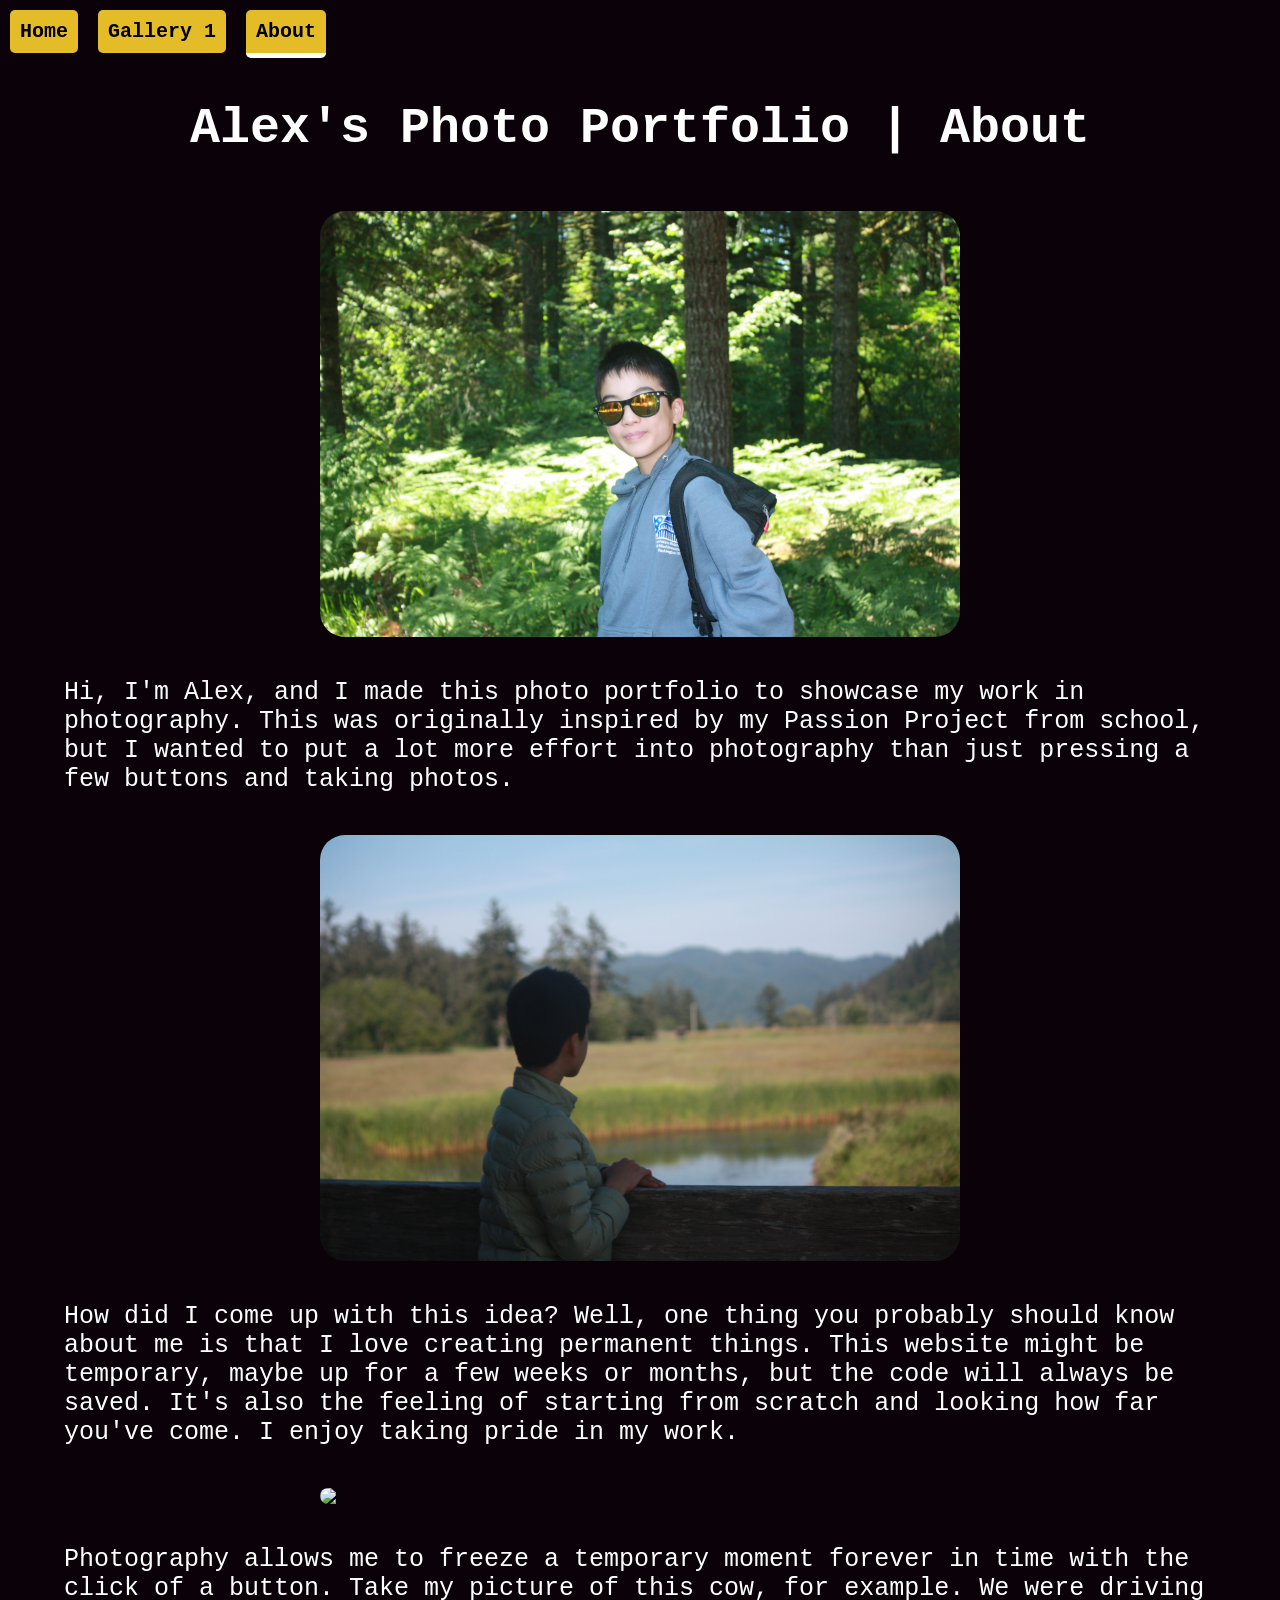
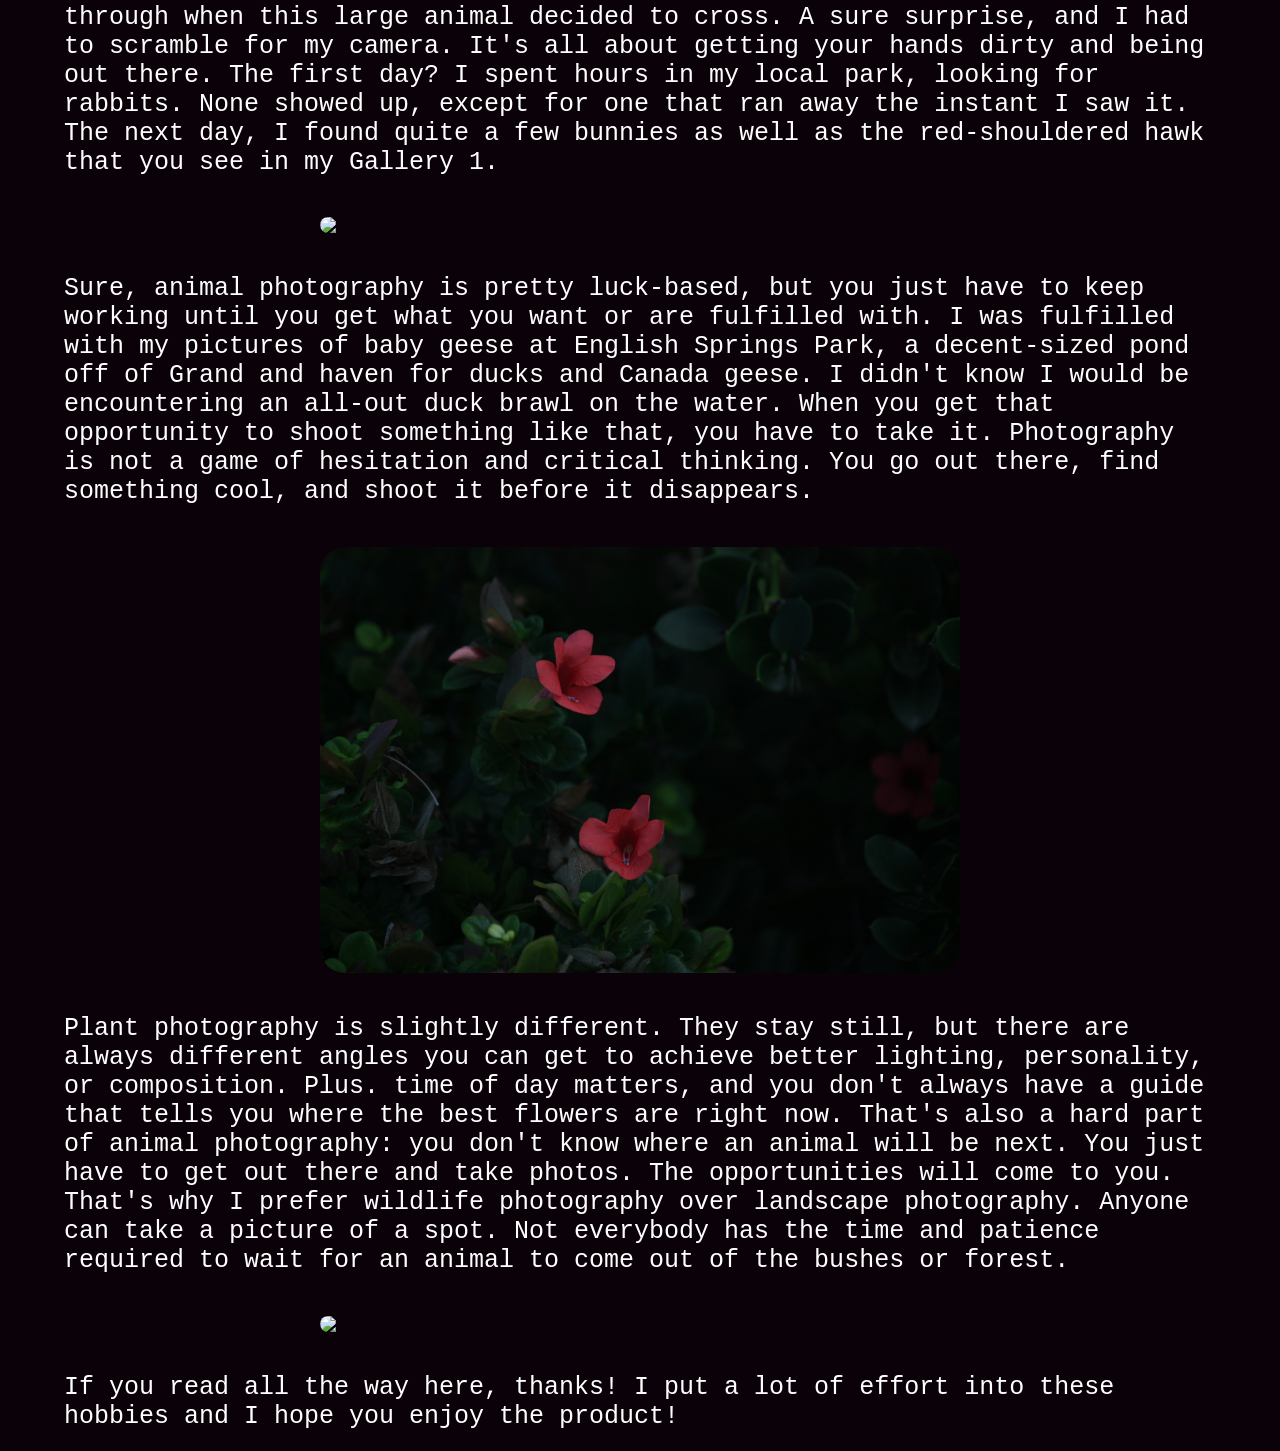
==== about.html @ dc4110d1 "added about, added scrolling support, few css details, sizedbox in css Co-authored-by: Copilot <copi" ====
<!DOCTYPE html>
<html lang="en">
  <head>
    <meta charset="UTF-8">
    <meta name="viewport" content="width=device-width, initial-scale=1.0">
    <meta http-equiv="X-UA-Compatible" content="ie=edge">
    <title>Alex's Photo Portfolio</title>
    <link rel="stylesheet" href="style.css">
  </head>
  <body>
    
    <div class = "center">

    <div class = "topBar">

    
    <h1>Alex's Photo Portfolio | About</h1>
    
    <ul>
      <li><a href = "/index.html">Home</a></li>
      <li><a href="/gallery1.html">Gallery 1</a></li>
      <li><a style = "border-bottom: 5px solid rgb(255, 255, 255);">About</a></li>
    </ul>

    </div>

    <img class = "about-me-img"src="assets/about-me/alex1.JPG"></img>

    <h2>Hi, I'm Alex, and I made this photo portfolio to showcase my work in photography. This was originally inspired by my Passion Project from school, but I wanted to put a lot more effort into photography than just pressing a few buttons and taking photos.</h2>
    
    <img class = "about-me-img" src="assets/about-me/alex2.JPG"></img>

    <h2>How did I come up with this idea? Well, one thing you probably should know about me is that I love creating permanent things. This website might be temporary, maybe up for a few weeks or months, but the code will always be saved. It's also the feeling of starting from scratch and looking how far you've come. I enjoy taking pride in my work.</h2>
    
    <img class = "about-me-img" src="assets/about-me/cow1.JPG"></img>

    <h2>Photography allows me to freeze a temporary moment forever in time with the click of a button. Take my picture of this cow, for example. We were driving through when this large animal decided to cross. A sure surprise, and I had to scramble for my camera. It's all about getting your hands dirty and being out there. The first day? I spent hours in my local park, looking for rabbits. None showed up, except for one that ran away the instant I saw it. The next day, I found quite a few bunnies as well as the red-shouldered hawk that you see in my Gallery 1. </h2>
    
    <img class = "about-me-img" src="assets/about-me/ducks1.JPG"></img>

    <h2>Sure, animal photography is pretty luck-based, but you just have to keep working until you get what you want or are fulfilled with. I was fulfilled with my pictures of baby geese at English Springs Park, a decent-sized pond off of Grand and haven for ducks and Canada geese. I didn't know I would be encountering an all-out duck brawl on the water. When you get that opportunity to shoot something like that, you have to take it. Photography is not a game of hesitation and critical thinking. You go out there, find something cool, and shoot it before it disappears.</h2>
    
    <img class = "about-me-img" src="assets/about-me/flowers1.JPG"></img>

    <h2>Plant photography is slightly different. They stay still, but there are always different angles you can get to achieve better lighting, personality, or composition. Plus. time of day matters, and you don't always have a guide that tells you where the best flowers are right now. That's also a hard part of animal photography: you don't know where an animal will be next. You just have to get out there and take photos. The opportunities will come to you. That's why I prefer wildlife photography over landscape photography. Anyone can take a picture of a spot. Not everybody has the time and patience required to wait for an animal to come out of the bushes or forest.</h2>
    
    <img class = "about-me-img" src="assets/about-me/sign1.JPG"></img>
    
    <h2>If you read all the way here, thanks! I put a lot of effort into these hobbies and I hope you enjoy the product!</h2>


    </div>
    <script src="script.js"></script>
  </body>
</html>
---- style.css ----
* {
  color: white;
  font-family: "Courier New", monospace;
}

#modal {
  display: none;
  position: fixed;
  z-index: 1000;
  left: 50%;
  top: 50%;
  transform: translate(-50%, -50%);
  width: 100%;
  height: 100%;
  justify-content: center;
  align-items: center;
  flex-direction: center;
}

#modal-desc {
  position: fixed;
  bottom: 20px;
  left: 50%;
  transform: translateX(-50%);
  font-family: 'Segoe UI', Tahoma, Verdana, sans-serif;
  z-index: 1001;
  font-size: 20px;
  background-color: rgba(0, 0, 0, 0.4);
  padding: 10px 20px;
  border-radius: 10px;
  font-weight: 500;

}

.modal-btn {
  position: fixed;
  top: 50%;
  transform: translateY(-50%);
  background-color: rgba(0, 0, 0, 0.4);
  border: none;
  color: white;
  font-size: 30px;
  padding: 10px;
  cursor: pointer;
  z-index: 1001;
}

#modal-btn-close {
  top: 40px;
  right: 20px;
  width: 3%;
  aspect-ratio: 1/1;
}

#modal-btn-prev {
  left: 20px;
}

#modal-btn-next {
  right: 20px;
}

#modal.fade-in {
  animation: fadeIn 0.2s;
}

@keyframes fadeIn {
  from { opacity: 0; }
  to { opacity: 1; }
}

#modal.fade-out {
  animation: fadeOut 0.2s;
}

@keyframes fadeOut {
  from { opacity: 1; }
  to { opacity: 0; }
}

#modal-image {
  left: 0%;
  top: 0%;
  width: 100%;
  height: auto;
  aspect-ratio: 3/2;
  margin: 0 auto;
}

ul {
  list-style-type: none;
  margin: 0;
  padding: 0;
  overflow: hidden;
  position: fixed;
  top: 0;
  left: 0;
  z-index: 9999;
}

li {
  float: left;
}

li a {
  display: block;
  color: rgb(0, 0, 0);
  font-weight: 700;
  font-size: 20px;
  text-align: center;
  padding: 10px;
  margin: 10px;
  text-decoration: none;
  background-color: rgb(228, 188, 40);
  border-radius: 5px;
}

/* check idk */

li a:hover {
    background-color: #e3ca4d;
    box-shadow: 3px 3px 10px whitesmoke;
    position: relative;
    transform: scale(1.03);
}

h1 {
  font-size: 50px;
  margin-top: 100px;
}

h2 {
  font-size: 25px;
  font-weight: 300;
  padding-left: 5%;
  padding-right: 5%;
}

div.sizedBox {
  width: 100%;
  height: 20px;
}

img {
    width: 50%;
    height: auto;
    margin: auto;
    border-radius: 25px;
}

img.about-me-img {
    margin-top: 20px;
    margin-bottom: 20px;
}

#highlightImg {
    width: 82%;
    aspect-ratio: 3/2;
}


.gallery img {
  aspect-ratio: 3/2;
  width: 100%;
  margin-top: 0px;
  margin-bottom: 8.2px;
  max-width: none;
  filter: grayscale(40%) brightness(85%);
  transition: all 0.21s ease-in-out;
  position: relative;
  z-index: 1;
  box-shadow: none;
  margin: 0 none;
  border-radius: 20px;
}

.gallery img:hover {
  box-shadow: 6px 6px 25px whitesmoke;
  filter: grayscale(0%) brightness(100%);
  position: relative;
  transform: scale(1.25);
  z-index: 9998;
}

div.center {
  display: grid;
  place-items: center;
  grid-area: 1/1;
}

div.highlight {
  display: grid;
  place-items: center;
}

body {
  margin: 0;
  padding: 0;
  background-color:#0b0108;
  display: flex;
  place-items: center;
  justify-content: center;
}
/* Gallery grid layout */
.gallery {
  display: grid;
  grid-template-columns: repeat(3, 1fr);;
  gap: 28px;
  width: 90vw;
  max-width: none;
  margin: auto;
}
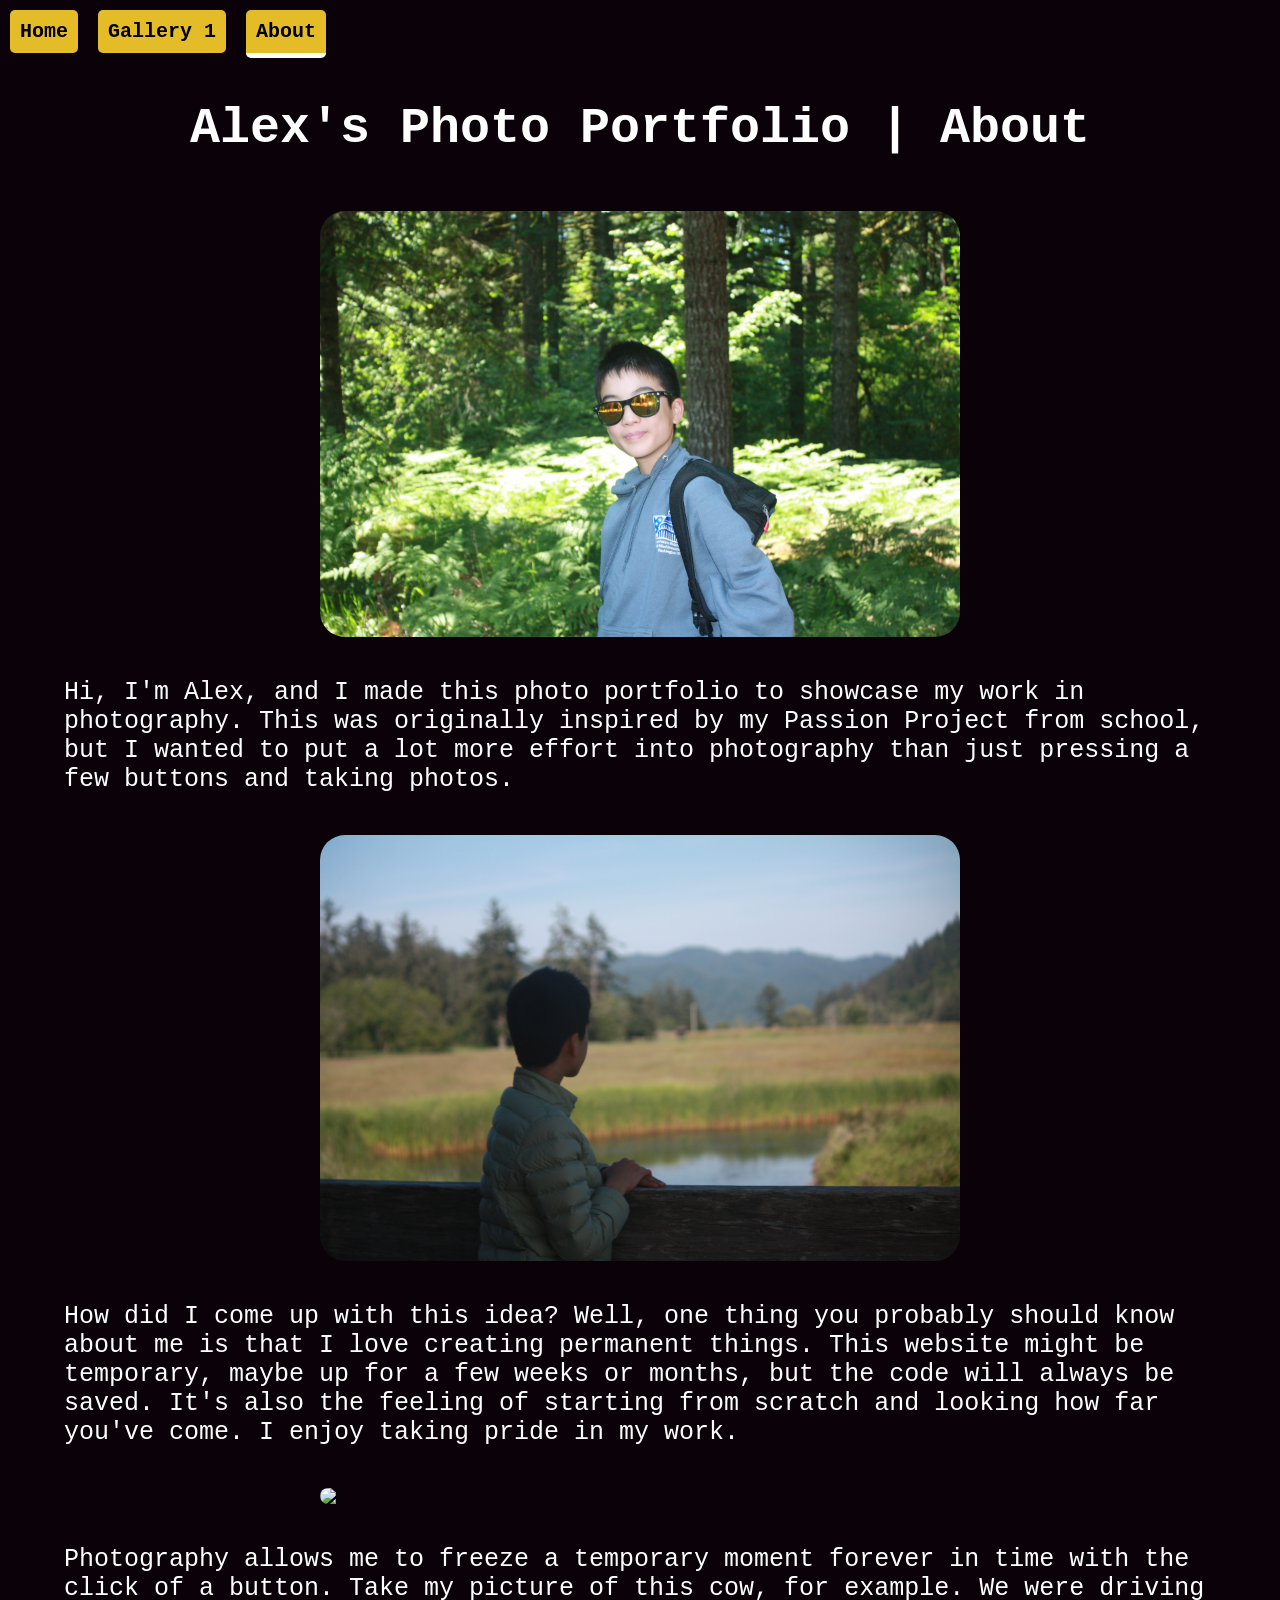
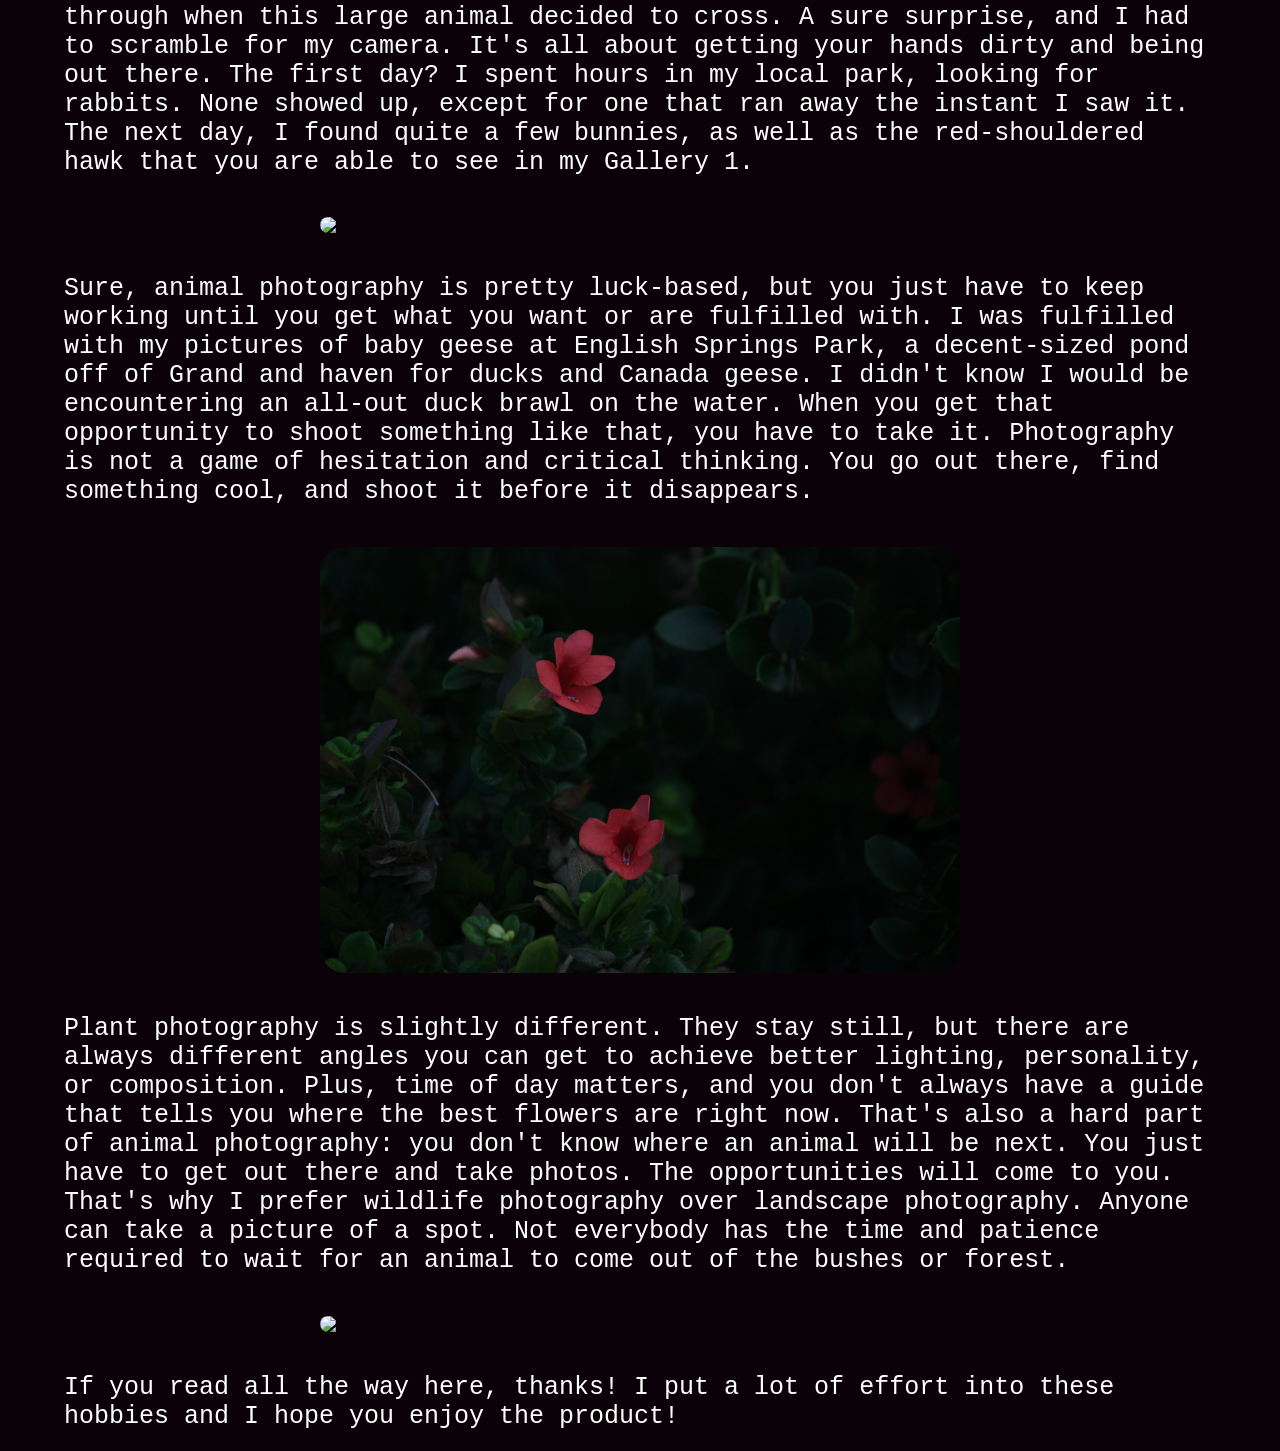
==== commit 795ab83d: "arrow key changes Co-authored-by: Copilot <copilot@github.com>" ====
--- a/about.html
+++ b/about.html
@@ -34,7 +34,7 @@
     
     <img class = "about-me-img" src="assets/about-me/cow1.JPG"></img>
 
-    <h2>Photography allows me to freeze a temporary moment forever in time with the click of a button. Take my picture of this cow, for example. We were driving through when this large animal decided to cross. A sure surprise, and I had to scramble for my camera. It's all about getting your hands dirty and being out there. The first day? I spent hours in my local park, looking for rabbits. None showed up, except for one that ran away the instant I saw it. The next day, I found quite a few bunnies as well as the red-shouldered hawk that you see in my Gallery 1. </h2>
+    <h2>Photography allows me to freeze a temporary moment forever in time with the click of a button. Take my picture of this cow, for example. We were driving through when this large animal decided to cross. A sure surprise, and I had to scramble for my camera. It's all about getting your hands dirty and being out there. The first day? I spent hours in my local park, looking for rabbits. None showed up, except for one that ran away the instant I saw it. The next day, I found quite a few bunnies, as well as the red-shouldered hawk that you are able to see in my Gallery 1.</h2>
     
     <img class = "about-me-img" src="assets/about-me/ducks1.JPG"></img>
 
@@ -42,7 +42,7 @@
     
     <img class = "about-me-img" src="assets/about-me/flowers1.JPG"></img>
 
-    <h2>Plant photography is slightly different. They stay still, but there are always different angles you can get to achieve better lighting, personality, or composition. Plus. time of day matters, and you don't always have a guide that tells you where the best flowers are right now. That's also a hard part of animal photography: you don't know where an animal will be next. You just have to get out there and take photos. The opportunities will come to you. That's why I prefer wildlife photography over landscape photography. Anyone can take a picture of a spot. Not everybody has the time and patience required to wait for an animal to come out of the bushes or forest.</h2>
+    <h2>Plant photography is slightly different. They stay still, but there are always different angles you can get to achieve better lighting, personality, or composition. Plus, time of day matters, and you don't always have a guide that tells you where the best flowers are right now. That's also a hard part of animal photography: you don't know where an animal will be next. You just have to get out there and take photos. The opportunities will come to you. That's why I prefer wildlife photography over landscape photography. Anyone can take a picture of a spot. Not everybody has the time and patience required to wait for an animal to come out of the bushes or forest.</h2>
     
     <img class = "about-me-img" src="assets/about-me/sign1.JPG"></img>
     
--- a/style.css
+++ b/style.css
@@ -61,7 +61,7 @@
 }
 
 #modal.fade-in {
-  animation: fadeIn 0.2s;
+  animation: fadeIn 0.25s;
 }
 
 @keyframes fadeIn {
@@ -70,7 +70,7 @@
 }
 
 #modal.fade-out {
-  animation: fadeOut 0.2s;
+  animation: fadeOut 0.25s;
 }
 
 @keyframes fadeOut {
@@ -78,7 +78,8 @@
   to { opacity: 0; }
 }
 
-#modal-image {
+#modal-image{
+  position: fixed;  
   left: 0%;
   top: 0%;
   width: 100%;
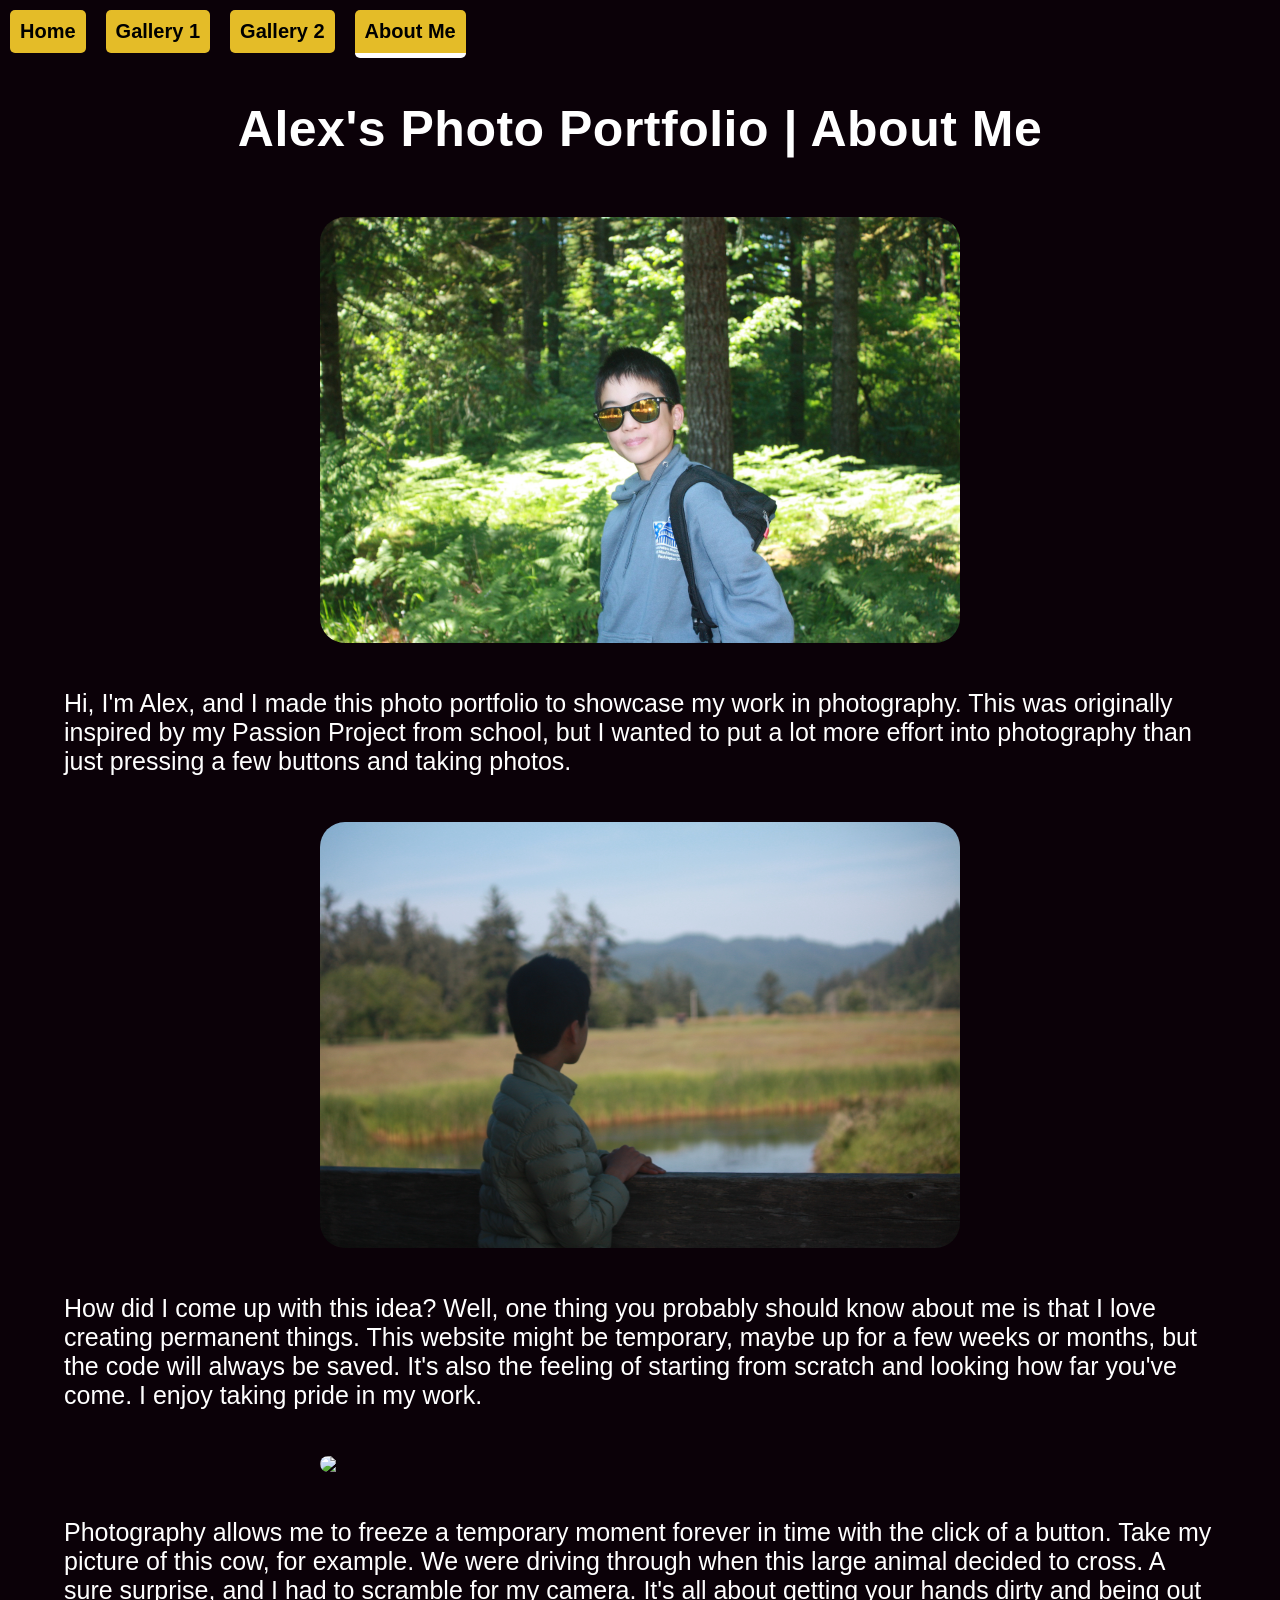
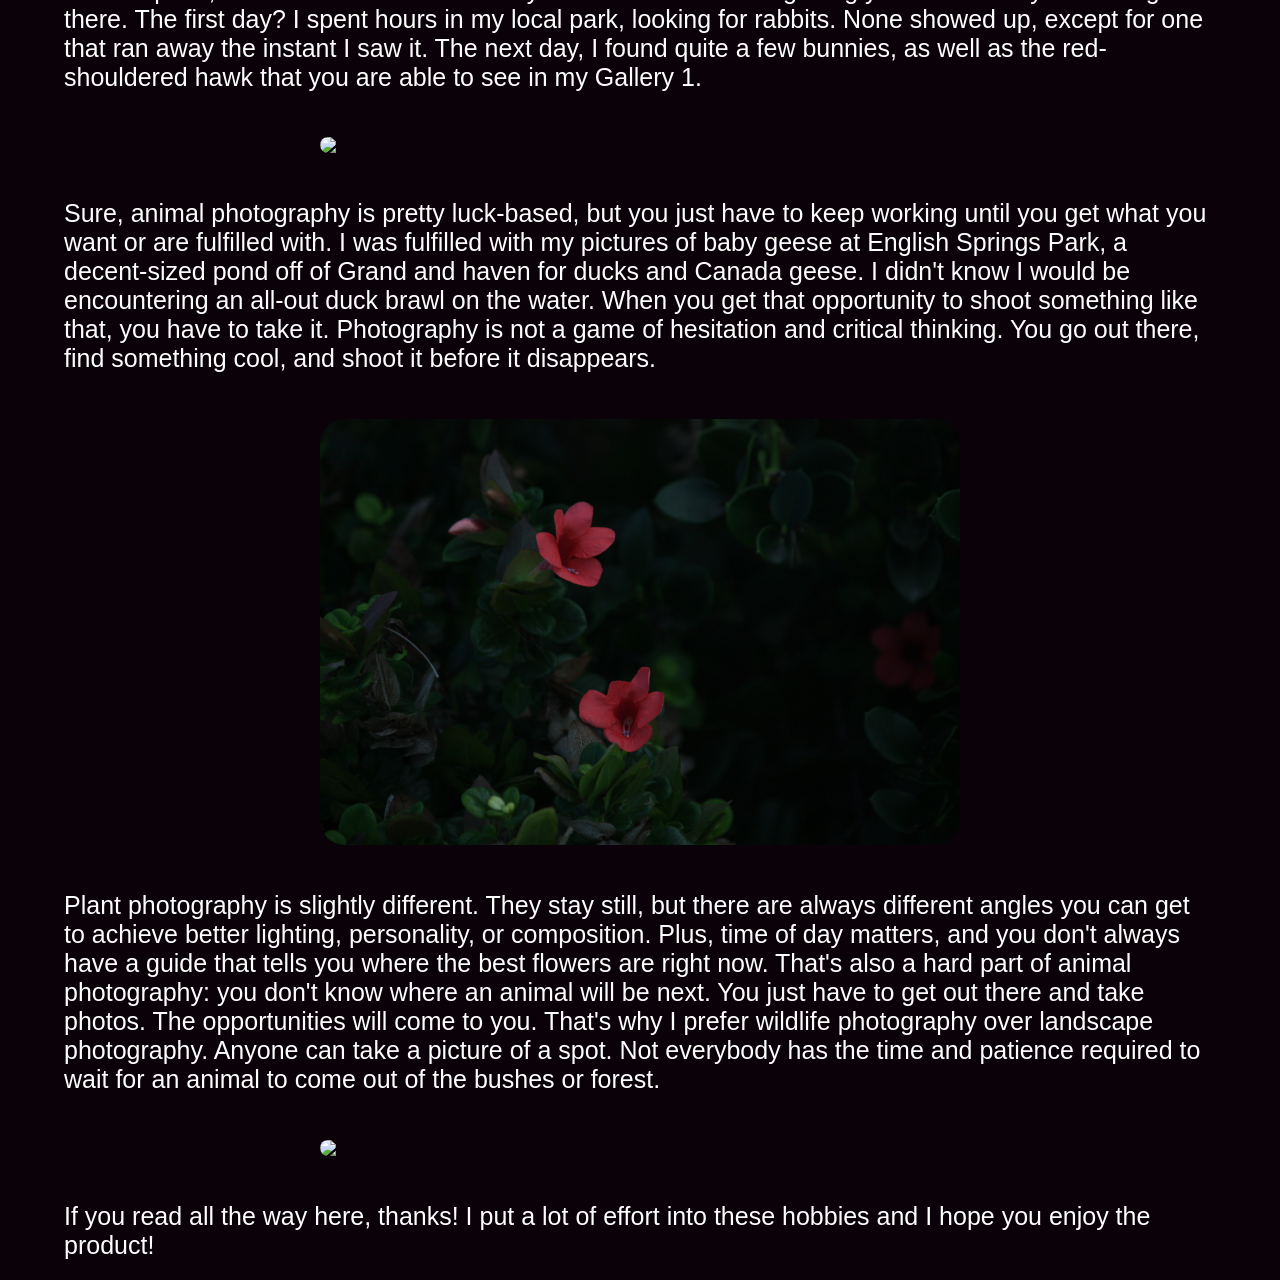
==== commit cf40530d: "added gallery 2, qol changes, better visuals Co-authored-by: Copilot <copilot@github.com>" ====
--- a/about.html
+++ b/about.html
@@ -14,12 +14,13 @@
     <div class = "topBar">
 
     
-    <h1>Alex's Photo Portfolio | About</h1>
+    <h1>Alex's Photo Portfolio | About Me</h1>
     
     <ul>
       <li><a href = "/index.html">Home</a></li>
       <li><a href="/gallery1.html">Gallery 1</a></li>
-      <li><a style = "border-bottom: 5px solid rgb(255, 255, 255);">About</a></li>
+      <li><a href="/gallery2.html">Gallery 2</a></li>
+      <li><a style = "border-bottom: 5px solid rgb(255, 255, 255);">About Me</a></li>
     </ul>
 
     </div>
@@ -47,8 +48,7 @@
     <img class = "about-me-img" src="assets/about-me/sign1.JPG"></img>
     
     <h2>If you read all the way here, thanks! I put a lot of effort into these hobbies and I hope you enjoy the product!</h2>
-
-
+    
     </div>
     <script src="script.js"></script>
   </body>
--- a/style.css
+++ b/style.css
@@ -1,6 +1,7 @@
 * {
   color: white;
-  font-family: "Courier New", monospace;
+  font-family: "Avantgarde", "TeX Gyre Adventor", "URW Gothic L", sans-serif;
+  
 }
 
 #modal {
@@ -25,24 +26,41 @@
   font-family: 'Segoe UI', Tahoma, Verdana, sans-serif;
   z-index: 1001;
   font-size: 20px;
-  background-color: rgba(0, 0, 0, 0.4);
+  background-color: rgba(0, 0, 0, 0.35);
   padding: 10px 20px;
   border-radius: 10px;
-  font-weight: 500;
-
+  font-weight: 550;
+  transition: all 0.1s ease-in-out;
+  text-shadow: none;
+
+}
+
+#modal-desc:hover {
+  background-color: rgba(0, 0, 0, 0.67);
+  transform: translateX(-50%) scale(1.12);
+  color: rgb(255, 222, 101);
+  text-shadow: 1px 1px 25px whitesmoke;
 }
 
 .modal-btn {
   position: fixed;
   top: 50%;
   transform: translateY(-50%);
-  background-color: rgba(0, 0, 0, 0.4);
+  background-color: rgba(0, 0, 0, 0.3);
   border: none;
   color: white;
   font-size: 30px;
   padding: 10px;
   cursor: pointer;
   z-index: 1001;
+  transition: all 0.1s ease-in-out;
+}
+
+.modal-btn:hover {
+  background-color: rgba(0, 0, 0, 0.7);
+  transform: translateY(-50%) scale(1.1);
+  color: rgb(255, 222, 101);
+  text-shadow: 1px 1px 25px whitesmoke;
 }
 
 #modal-btn-close {
@@ -83,9 +101,7 @@
   left: 0%;
   top: 0%;
   width: 100%;
-  height: auto;
-  aspect-ratio: 3/2;
-  margin: 0 auto;
+  height: 100%;
 }
 
 ul {
@@ -113,7 +129,9 @@
   margin: 10px;
   text-decoration: none;
   background-color: rgb(228, 188, 40);
+  box-shadow: none;
   border-radius: 5px;
+  transition: all 0.1s ease-in-out;
 }
 
 /* check idk */
@@ -127,14 +145,28 @@
 
 h1 {
   font-size: 50px;
+  font-weight: 550;
+  letter-spacing: 0.5px;
   margin-top: 100px;
-}
+  text-shadow: none;
+  color: white;
+  transition: all 0.1s ease-in-out;
+}
+
 
 h2 {
   font-size: 25px;
   font-weight: 300;
   padding-left: 5%;
   padding-right: 5%;
+  text-shadow: none;
+  color: white;
+  transition: all 0.1s ease-in-out;
+}
+
+h1:hover,h2:hover {
+  color: rgb(255, 222, 101);
+  text-shadow: 1px 1px 25px whitesmoke;
 }
 
 div.sizedBox {
@@ -150,13 +182,30 @@
 }
 
 img.about-me-img {
-    margin-top: 20px;
-    margin-bottom: 20px;
+    margin-top: 25px;
+    margin-bottom: 25px;
+    box-shadow: none;
+    transition: all 0.21s ease-in-out;
+}
+
+img.about-me-img:hover {
+    box-shadow: 16px 16px 30px whitesmoke;
+    position: relative;
+    transform: scale(1.05);
 }
 
 #highlightImg {
     width: 82%;
     aspect-ratio: 3/2;
+    margin-bottom: 40px;
+    box-shadow: none;
+    transition: all 0.21s ease-in-out;
+}
+
+#highlightImg:hover {
+    box-shadow: 16px 16px 50px whitesmoke;
+    position: relative;
+    transform: scale(1.02);
 }
 
 
@@ -181,6 +230,7 @@
   position: relative;
   transform: scale(1.25);
   z-index: 9998;
+  cursor: pointer;
 }
 
 div.center {
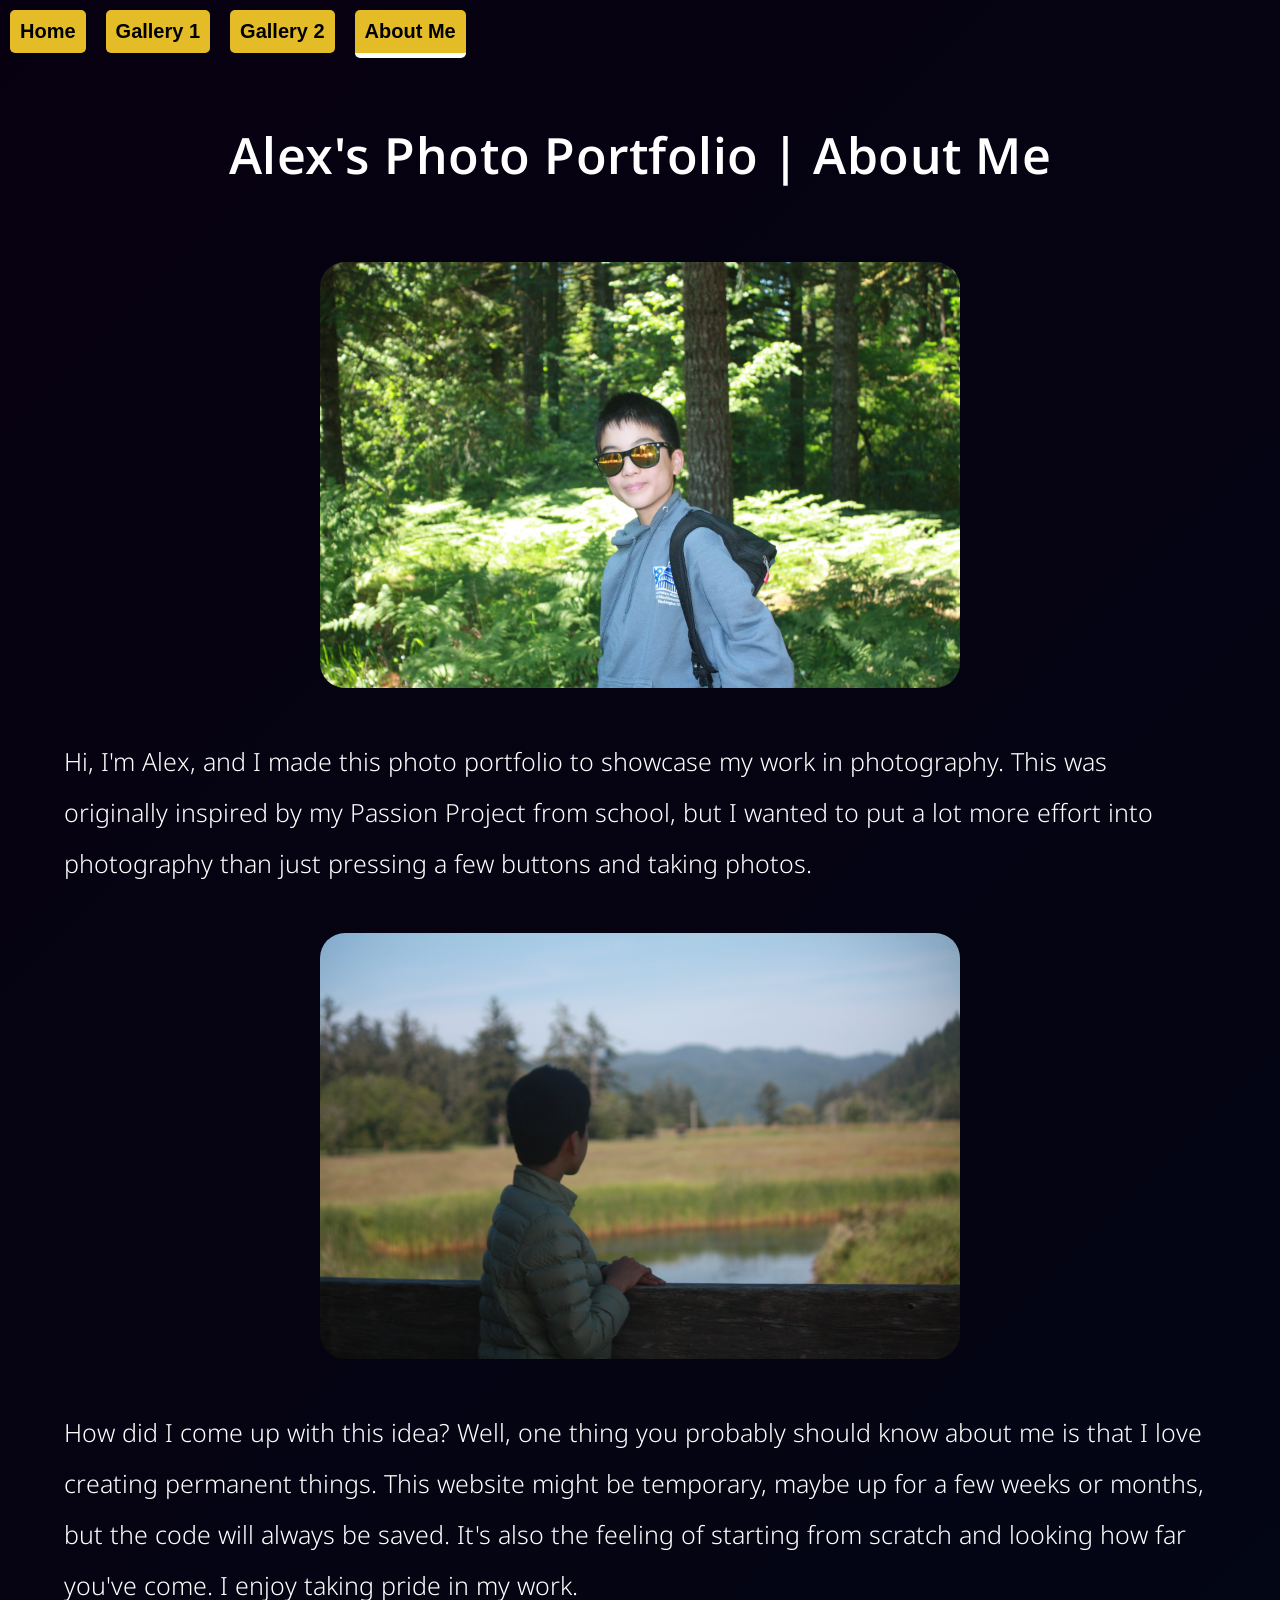
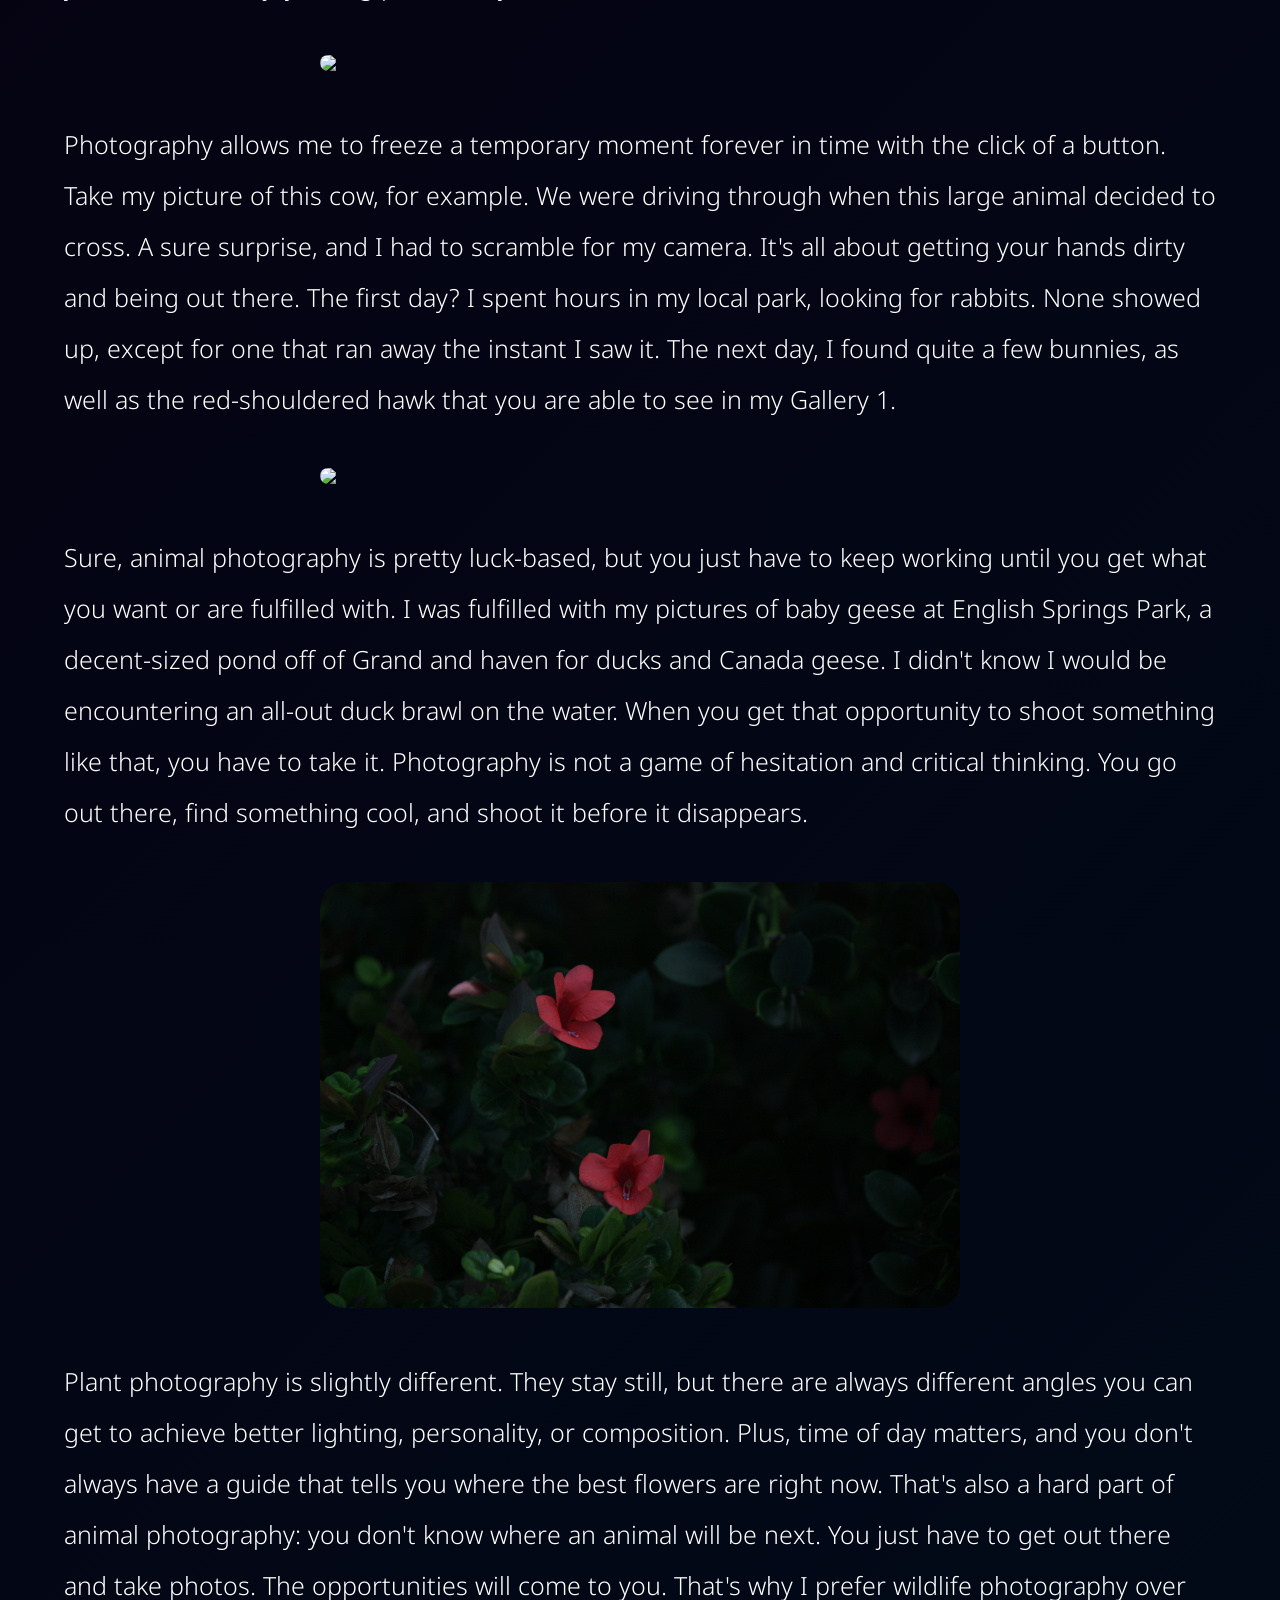
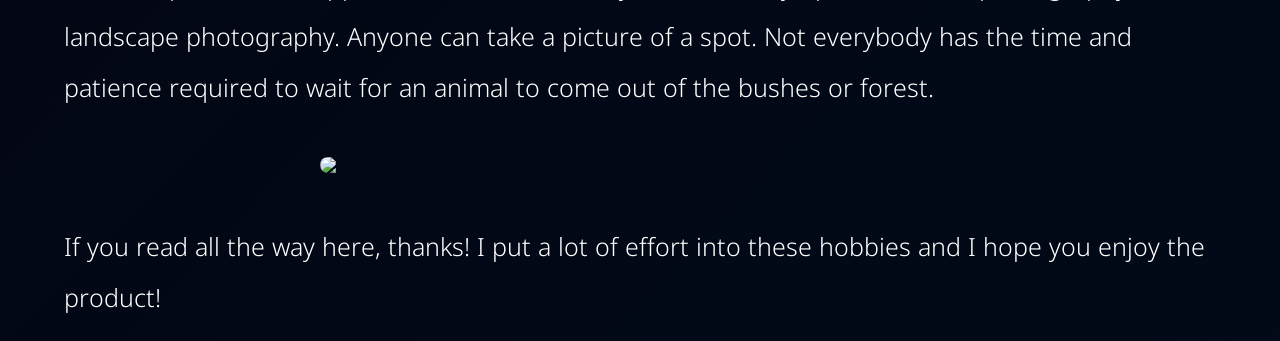
==== commit 2d7a2fc8: "minor font change Co-authored-by: Copilot <copilot@github.com>" ====
--- a/about.html
+++ b/about.html
@@ -5,6 +5,9 @@
     <meta name="viewport" content="width=device-width, initial-scale=1.0">
     <meta http-equiv="X-UA-Compatible" content="ie=edge">
     <title>Alex's Photo Portfolio</title>
+    <link rel="preconnect" href="https://fonts.googleapis.com">
+<link rel="preconnect" href="https://fonts.gstatic.com" crossorigin>
+<link href="https://fonts.googleapis.com/css2?family=Noto+Sans+Symbols:wght@100..900&display=swap" rel="stylesheet">
     <link rel="stylesheet" href="style.css">
   </head>
   <body>
--- a/style.css
+++ b/style.css
@@ -1,6 +1,7 @@
 * {
   color: white;
-  font-family: "Avantgarde", "TeX Gyre Adventor", "URW Gothic L", sans-serif;
+  /* font-family: "Avantgarde", "TeX Gyre Adventor", "URW Gothic L", sans-serif; */ 
+  font-family: 'Noto Sans Symbols', sans-serif;
   
 }
 
@@ -102,6 +103,45 @@
   top: 0%;
   width: 100%;
   height: 100%;
+}
+
+#modal-img-counter {
+  margin-left: 20px;
+  position: fixed;
+  top: 20px;
+  left: 0;
+  font-family: 'Segoe UI', Tahoma, Verdana, sans-serif;
+  z-index: 1001;
+  font-size: 25px;
+  background-color: rgba(0, 0, 0, 0.35);
+  padding: 5px 15px;
+  border-radius: 10px;
+  font-weight: 550;
+  transition: all 0.1s ease-in-out;
+  text-shadow: none;
+}
+
+#modal-img-counter:hover {
+  background-color: rgba(0, 0, 0, 0.67);
+  transform: scale(1.12);
+  color: rgb(255, 222, 101);
+  text-shadow: 1px 1px 25px whitesmoke;
+}
+
+.modal-half {
+  position: fixed;
+  top: 0;
+  width: 50%;
+  height: 100%;
+  z-index: 1000;
+}
+
+.modal-half-left {
+  left: 0;
+}
+
+.modal-half-right {
+  right: 0;
 }
 
 ul {
@@ -131,6 +171,7 @@
   background-color: rgb(228, 188, 40);
   box-shadow: none;
   border-radius: 5px;
+  font-family: 'Lucida Sans', 'Lucida Sans Regular', 'Lucida Grande', 'Lucida Sans Unicode', Geneva, Verdana, sans-serif;
   transition: all 0.1s ease-in-out;
 }
 
@@ -247,7 +288,7 @@
 body {
   margin: 0;
   padding: 0;
-  background-color:#0b0108;
+  background-image: linear-gradient(135deg, #070010 0%, #010a18 100%);
   display: flex;
   place-items: center;
   justify-content: center;
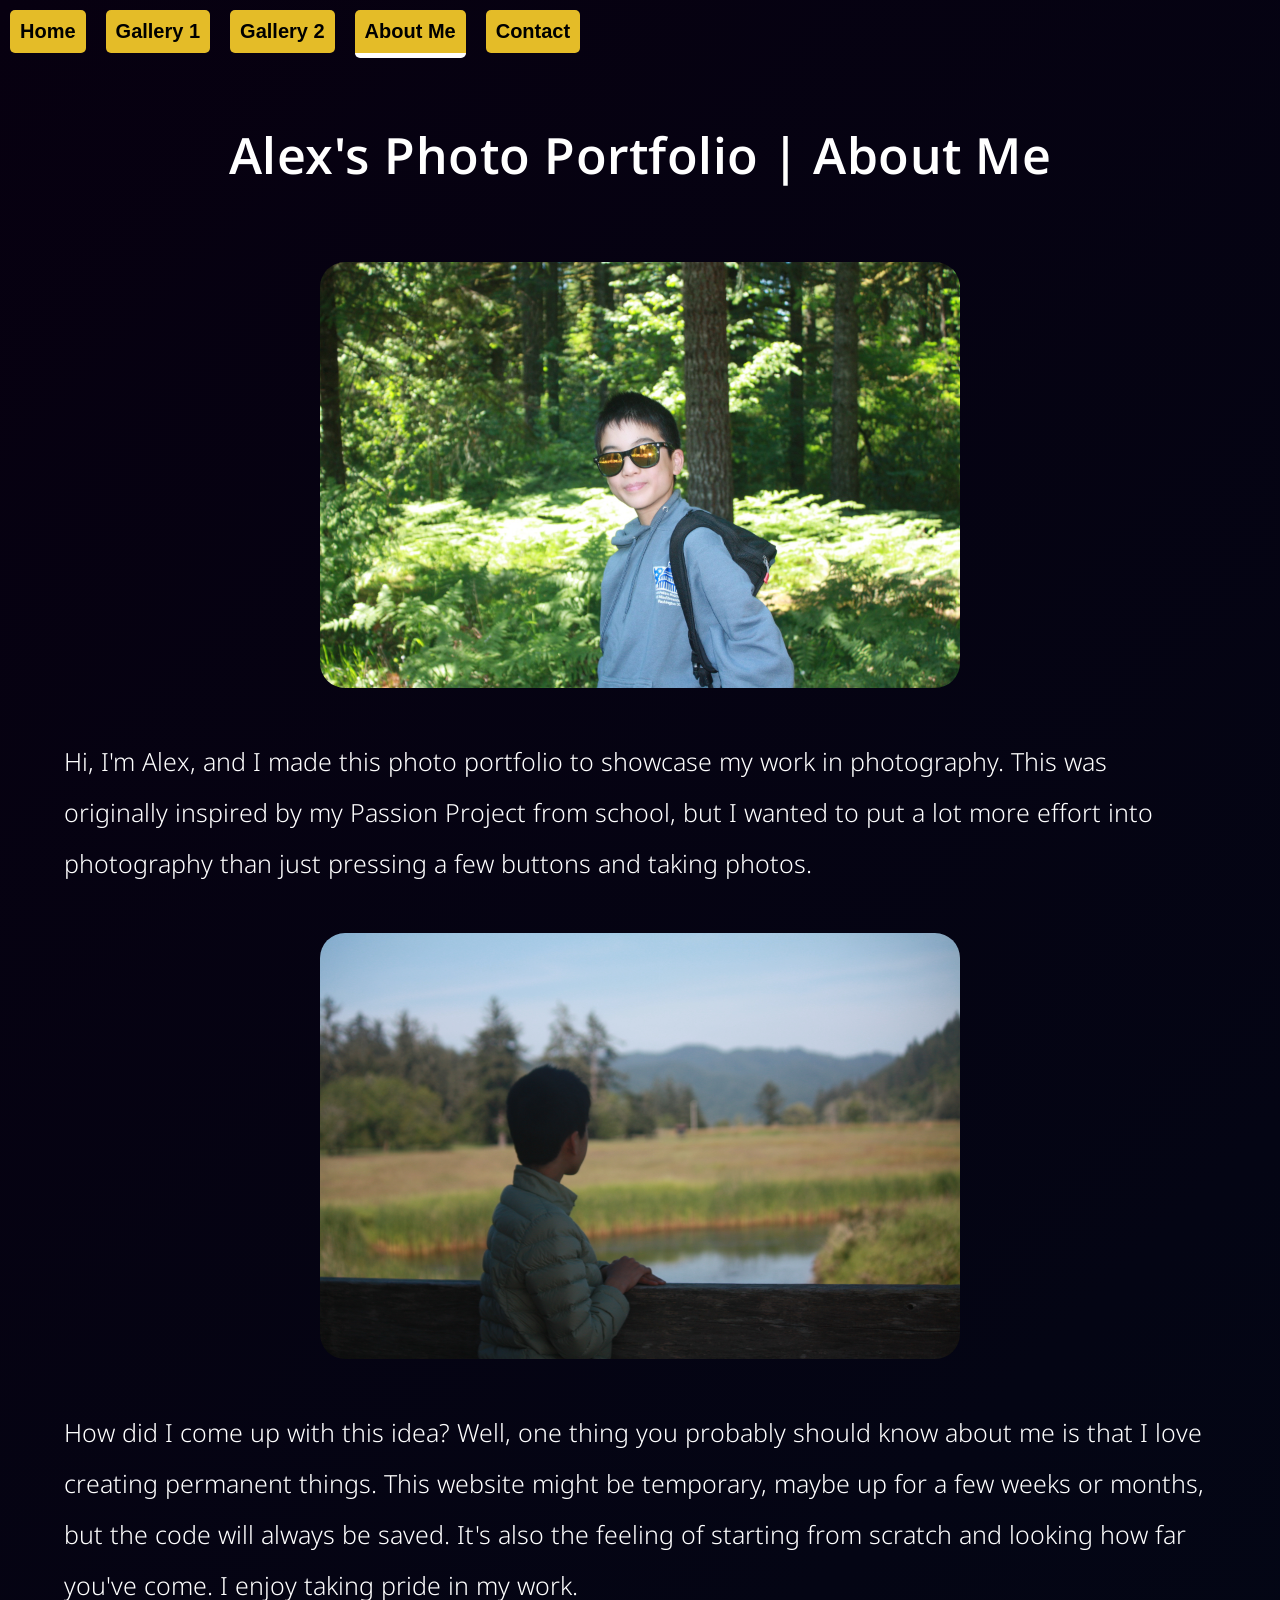
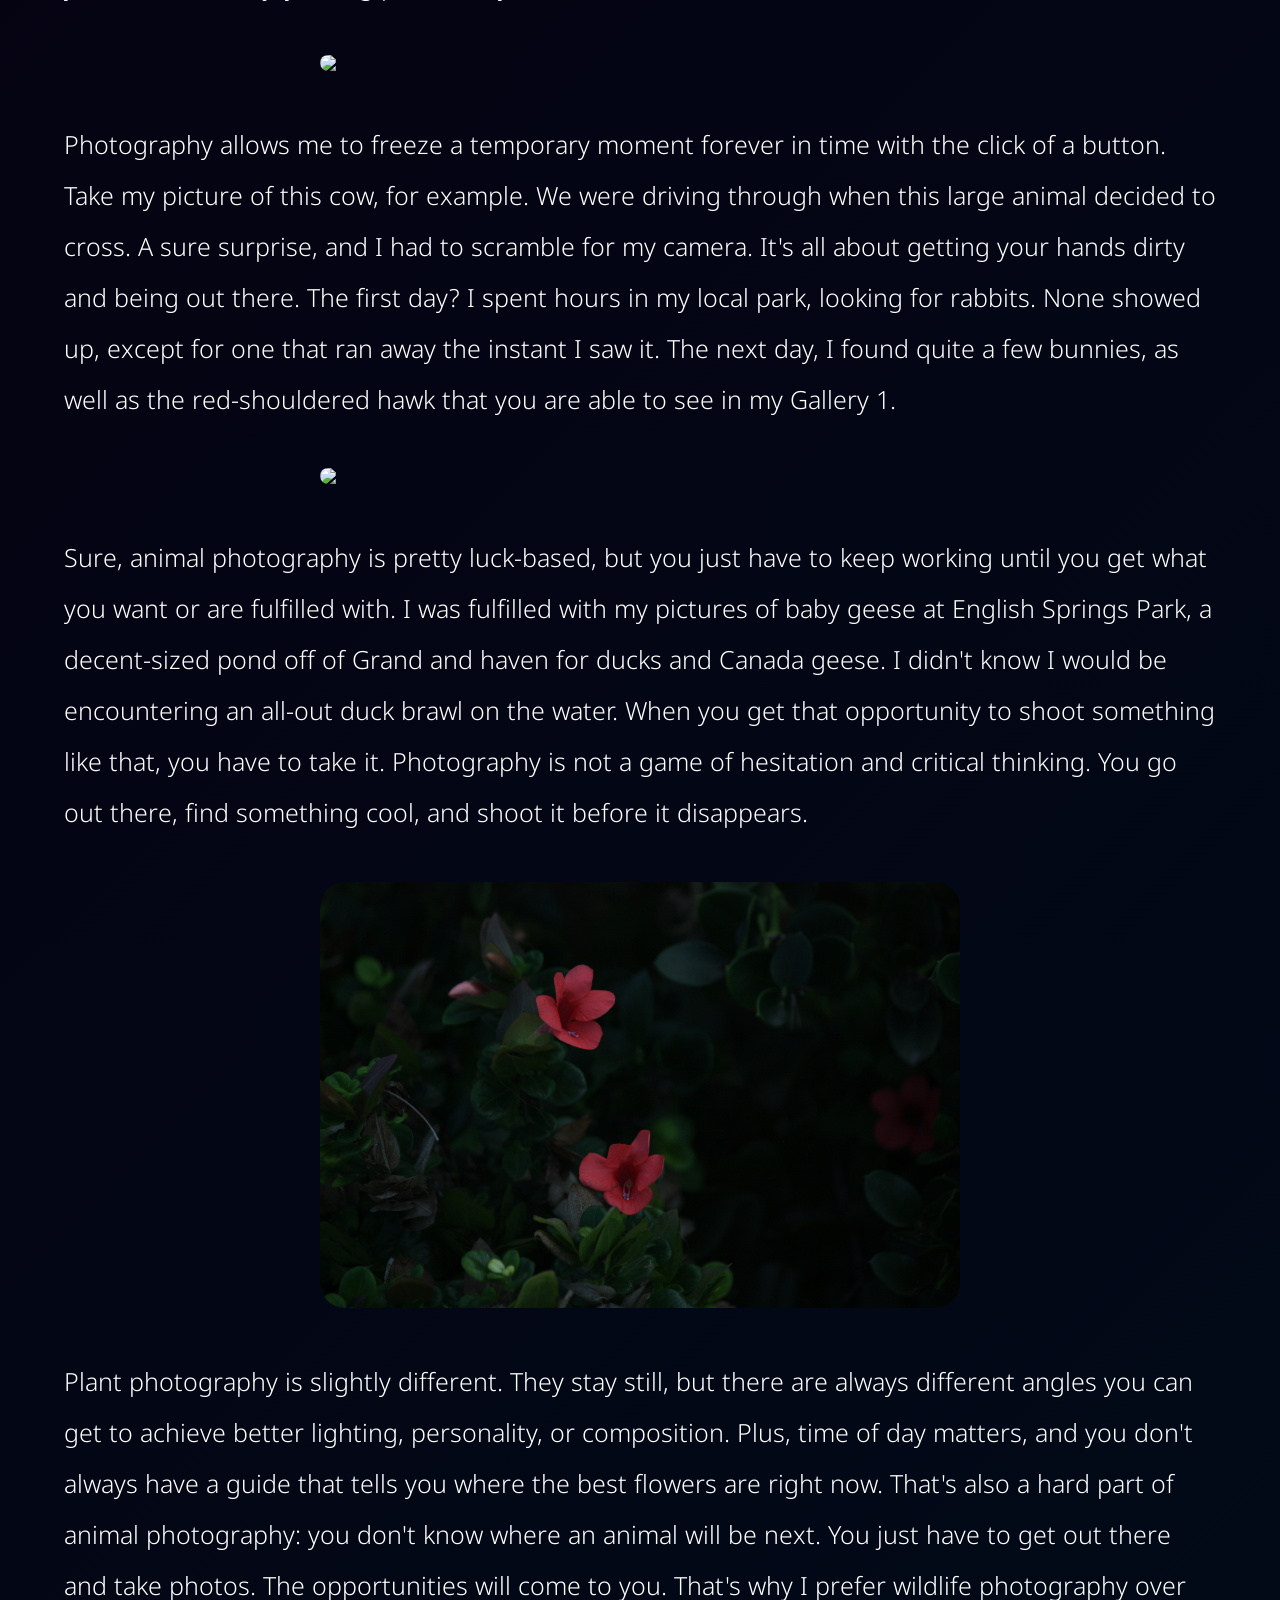
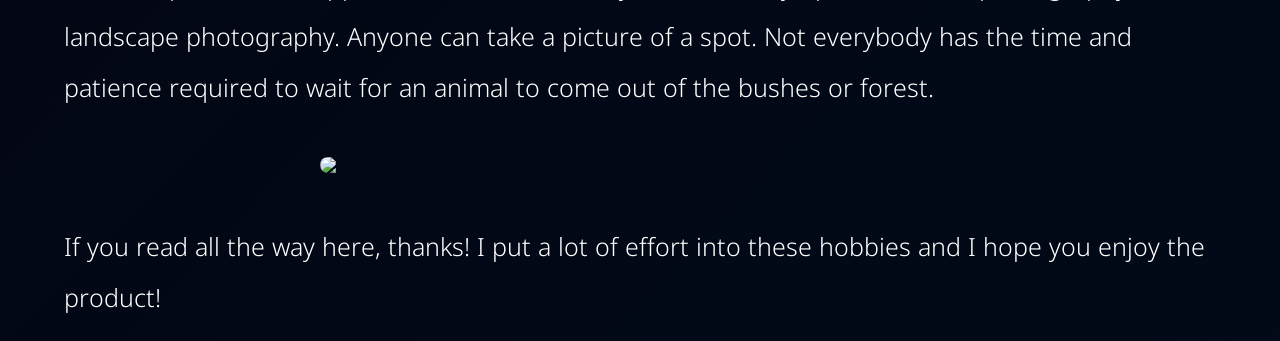
==== commit 44a53808: "added contact html for contact form with emailjs Co-authored-by: Copilot <copilot@github.com>" ====
--- a/about.html
+++ b/about.html
@@ -24,6 +24,7 @@
       <li><a href="/gallery1.html">Gallery 1</a></li>
       <li><a href="/gallery2.html">Gallery 2</a></li>
       <li><a style = "border-bottom: 5px solid rgb(255, 255, 255);">About Me</a></li>
+      <li><a href="/contact.html">Contact</a></li>
     </ul>
 
     </div>
--- a/style.css
+++ b/style.css
@@ -55,6 +55,44 @@
   cursor: pointer;
   z-index: 1001;
   transition: all 0.1s ease-in-out;
+}
+
+form {
+  display: flex;
+  flex-direction: column;
+  align-items: center;
+  gap: 1.5vw;
+  padding: 50px;
+  width: 50%;
+  height: auto;
+  aspect-ratio: 1/1;
+  border: 5px solid whitesmoke;
+  border-radius: 20px;
+  background-color: rgba(0, 0, 0, 0.35);
+}
+
+form input, form textarea, form button {
+  width: 20vw;
+  height: 4vw;
+  padding: 10px;
+  border: none;
+  border-radius: 5px;
+  font-size: 15px;
+  color: black;
+  box-shadow: none;
+  transition: all 0.1s ease-in-out;
+}
+
+form input:focus, form textarea:focus, form button:hover {
+  outline: none;
+  transform: scale(1.05);
+  box-shadow: 1px 1px 25px whitesmoke;
+}
+
+form button {
+  background-color: rgb(228, 188, 40);
+  color: black;
+  font-weight: 700;
 }
 
 .modal-btn:hover {
@@ -205,7 +243,17 @@
   transition: all 0.1s ease-in-out;
 }
 
-h1:hover,h2:hover {
+h3 {
+  font-size: 15px;
+  font-weight: 300;
+  padding-left: 5%;
+  padding-right: 5%;
+  text-shadow: none;
+  color: white;
+  transition: all 0.1s ease-in-out;
+}
+
+h1:hover,h2:hover,h3:hover {
   color: rgb(255, 222, 101);
   text-shadow: 1px 1px 25px whitesmoke;
 }
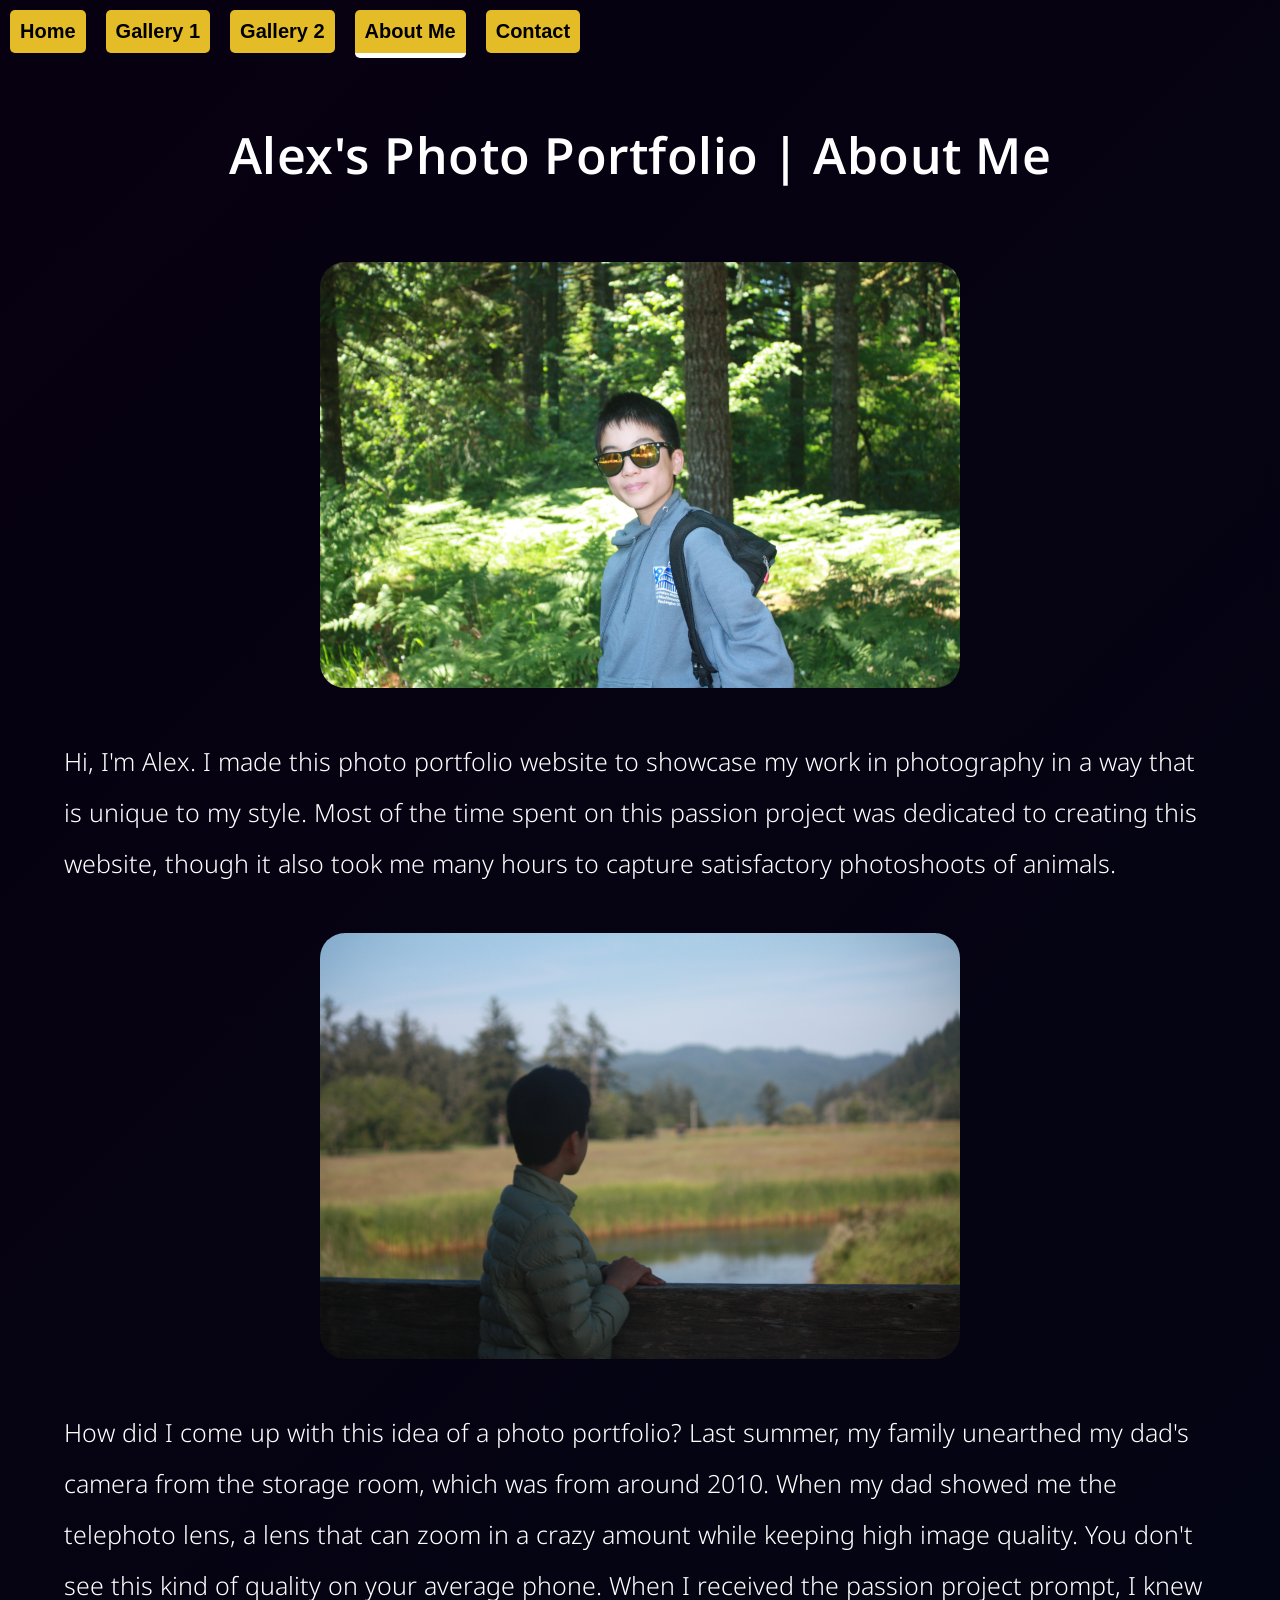
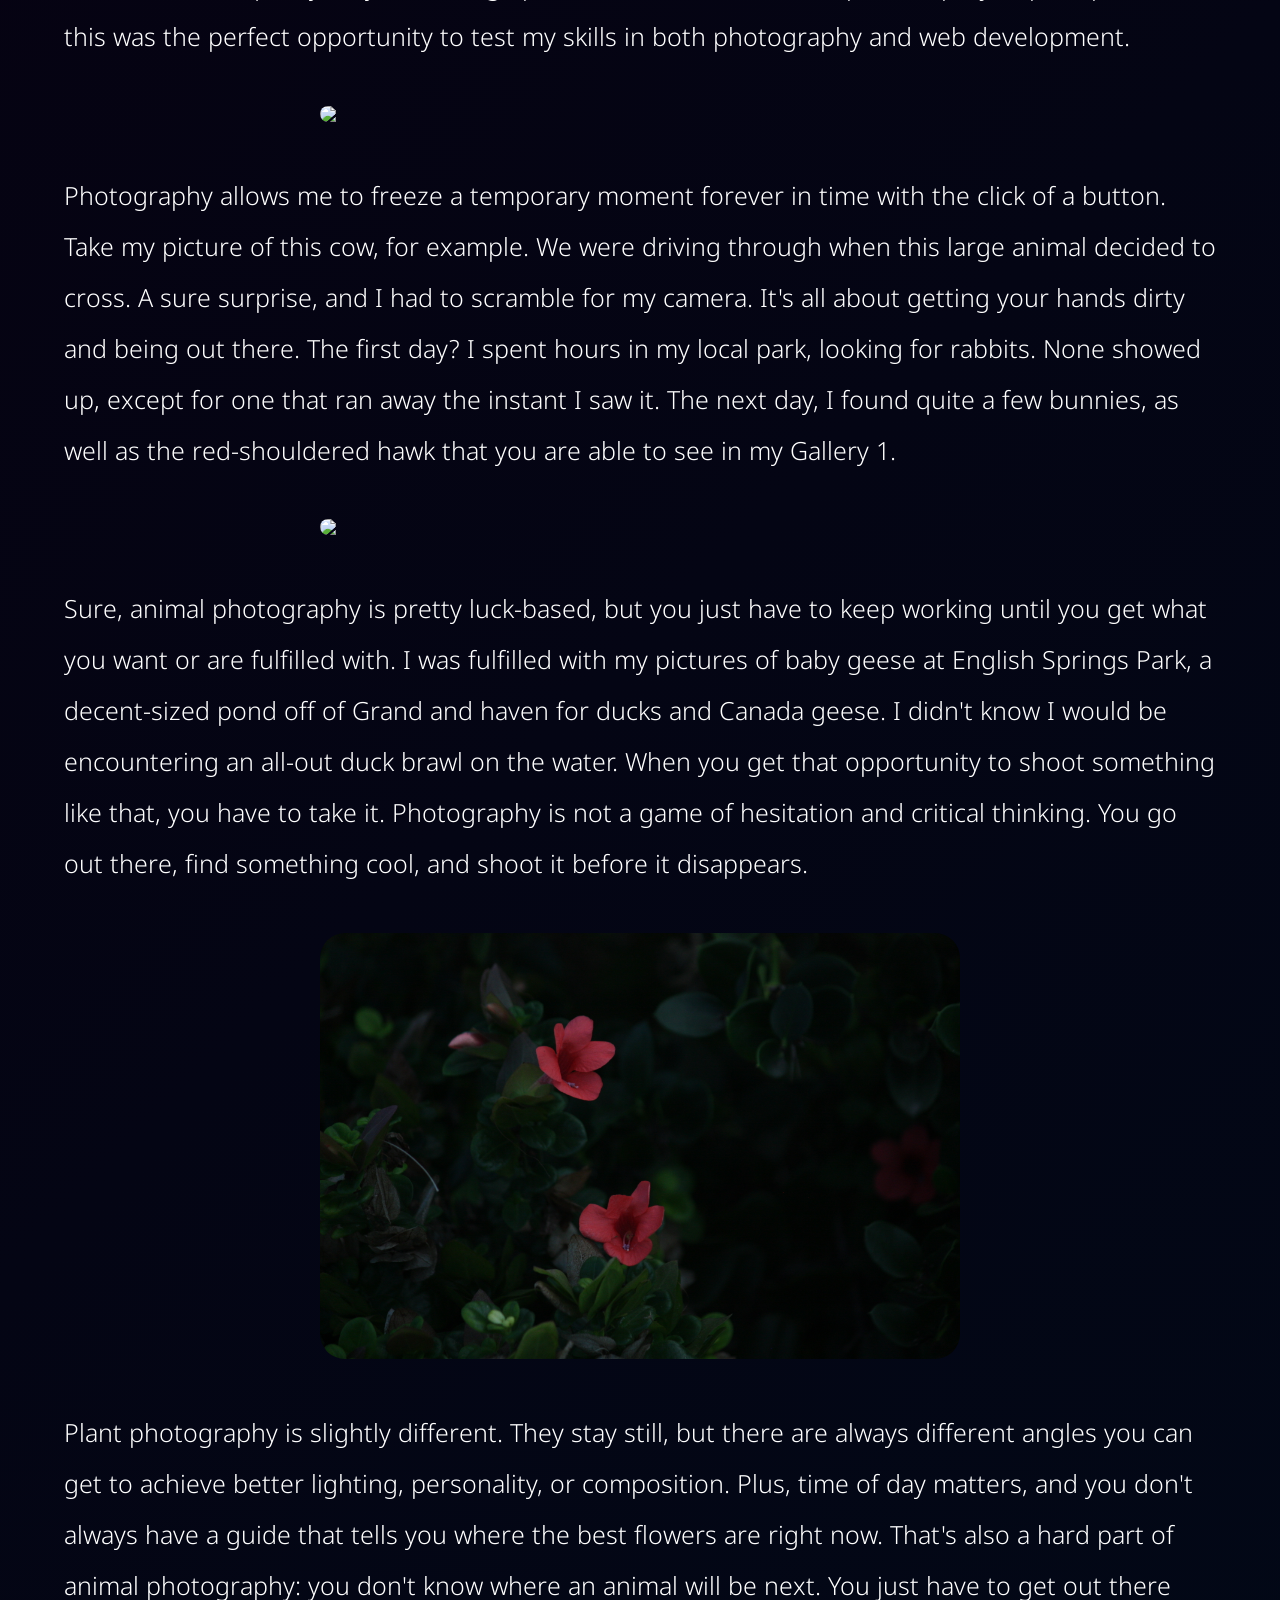
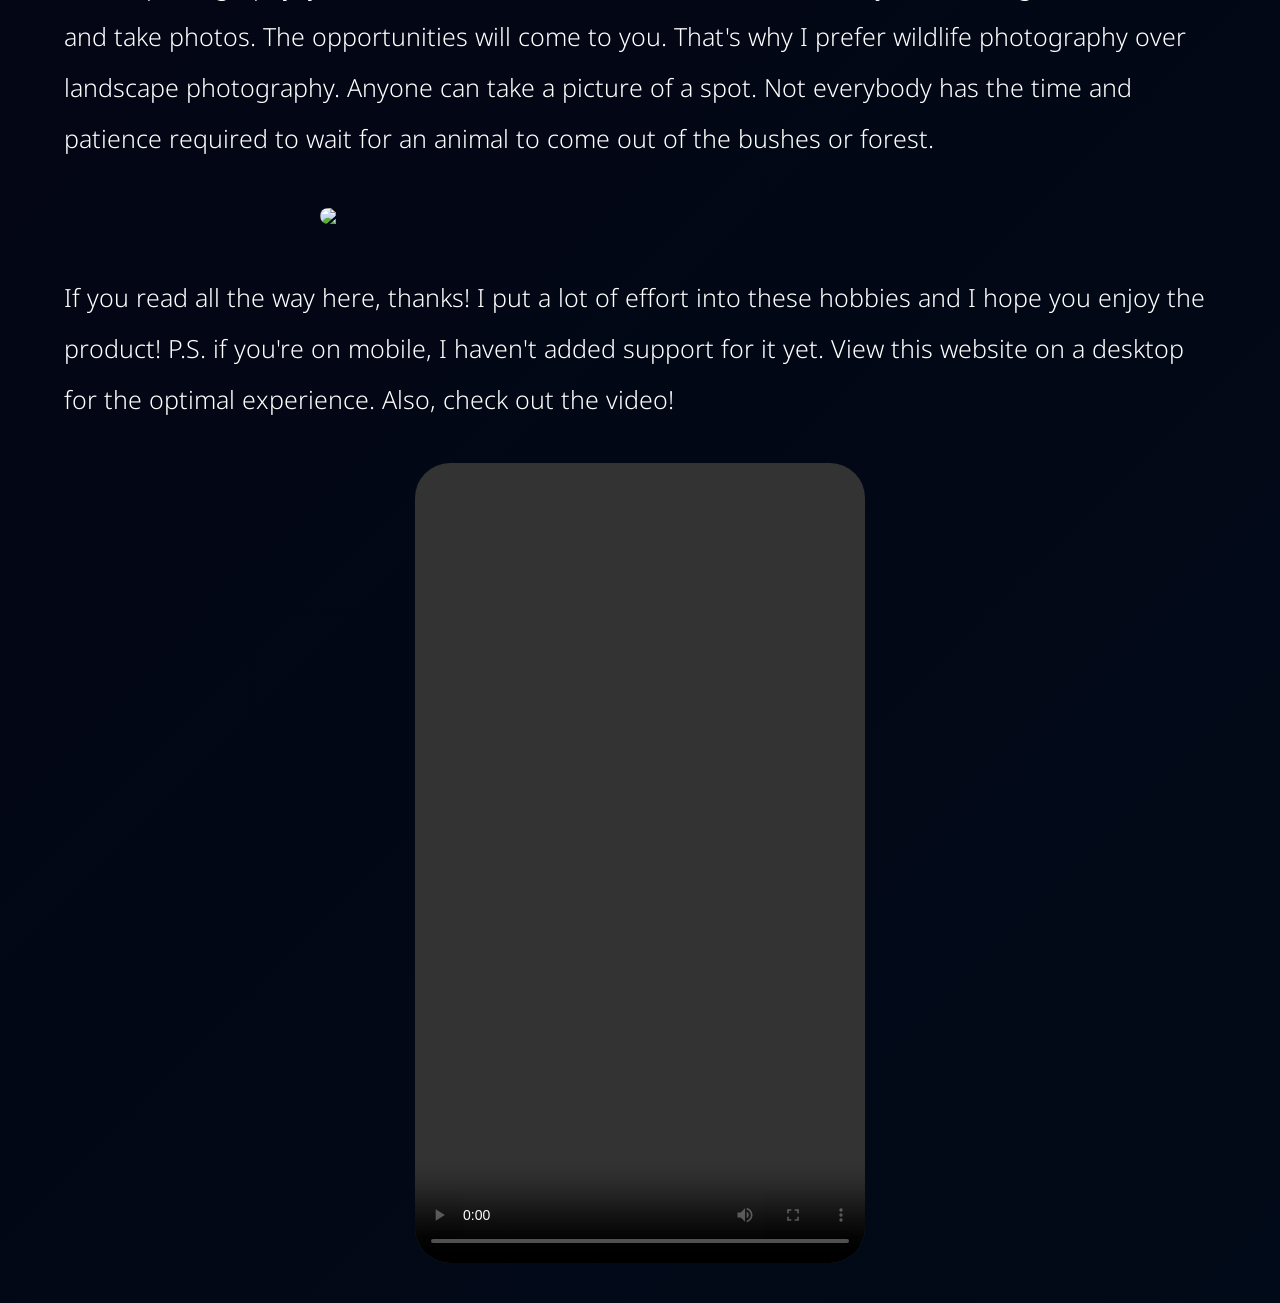
==== commit 79f702d6: "added stuff to about, index, contact, style, added video. FINAL PRODUCT (as of tuesday may 12) Co-au" ====
--- a/about.html
+++ b/about.html
@@ -31,11 +31,11 @@
 
     <img class = "about-me-img"src="assets/about-me/alex1.JPG"></img>
 
-    <h2>Hi, I'm Alex, and I made this photo portfolio to showcase my work in photography. This was originally inspired by my Passion Project from school, but I wanted to put a lot more effort into photography than just pressing a few buttons and taking photos.</h2>
+    <h2>Hi, I'm Alex. I made this photo portfolio website to showcase my work in photography in a way that is unique to my style. Most of the time spent on this passion project was dedicated to creating this website, though it also took me many hours to capture satisfactory photoshoots of animals. </h2>
     
     <img class = "about-me-img" src="assets/about-me/alex2.JPG"></img>
 
-    <h2>How did I come up with this idea? Well, one thing you probably should know about me is that I love creating permanent things. This website might be temporary, maybe up for a few weeks or months, but the code will always be saved. It's also the feeling of starting from scratch and looking how far you've come. I enjoy taking pride in my work.</h2>
+    <h2>How did I come up with this idea of a photo portfolio? Last summer, my family unearthed my dad's camera from the storage room, which was from around 2010. When my dad showed me the telephoto lens, a lens that can zoom in a crazy amount while keeping high image quality. You don't see this kind of quality on your average phone. When I received the passion project prompt, I knew this was the perfect opportunity to test my skills in both photography and web development.</h2>
     
     <img class = "about-me-img" src="assets/about-me/cow1.JPG"></img>
 
@@ -51,7 +51,12 @@
     
     <img class = "about-me-img" src="assets/about-me/sign1.JPG"></img>
     
-    <h2>If you read all the way here, thanks! I put a lot of effort into these hobbies and I hope you enjoy the product!</h2>
+    <h2>If you read all the way here, thanks! I put a lot of effort into these hobbies and I hope you enjoy the product! P.S. if you're on mobile, I haven't added support for it yet. View this website on a desktop for the optimal experience. Also, check out the video!</h2>
+
+    <video width="450" height="800" controls>
+      <source src="assets/about-me/video.mp4" type="video/mp4">
+      Your browser doesn't support video.
+    </video>
     
     </div>
     <script src="script.js"></script>
--- a/style.css
+++ b/style.css
@@ -2,7 +2,24 @@
   color: white;
   /* font-family: "Avantgarde", "TeX Gyre Adventor", "URW Gothic L", sans-serif; */ 
   font-family: 'Noto Sans Symbols', sans-serif;
-  
+  transition: all 0.1s ease-in-out;
+}
+
+button {
+  cursor: pointer;
+}
+
+video {
+  border-radius: 35px;
+  box-shadow: none;
+  transition: all 0.1s ease-in-out;
+  margin-top: 20px;
+  margin-bottom: 40px;
+}
+
+video:hover {
+  box-shadow: 1px 1px 20px whitesmoke;
+  position: relative;
 }
 
 #modal {
@@ -71,9 +88,15 @@
   background-color: rgba(0, 0, 0, 0.35);
 }
 
+form:hover {
+  box-shadow: 16px 16px 50px whitesmoke;
+  border: 7px solid rgb(255, 222, 101);
+  transform: scale(1.02);
+}
+
 form input, form textarea, form button {
-  width: 20vw;
-  height: 4vw;
+  width: 400px;
+  height: 50px;
   padding: 10px;
   border: none;
   border-radius: 5px;
@@ -137,10 +160,16 @@
 
 #modal-image{
   position: fixed;  
-  left: 0%;
-  top: 0%;
-  width: 100%;
-  height: 100%;
+  left: 50%;
+  top: 50%;
+  transform: translateX(-50%) translateY(-50%);
+  width: auto;
+  height: auto;
+  aspect-ratio: 3/2;
+  border-radius: 0px;
+  max-width: 100%;
+  max-height: 100%;
+
 }
 
 #modal-img-counter {
@@ -278,21 +307,22 @@
 }
 
 img.about-me-img:hover {
-    box-shadow: 16px 16px 30px whitesmoke;
+    box-shadow: 1px 1px 25px whitesmoke;
     position: relative;
     transform: scale(1.05);
 }
 
 #highlightImg {
-    width: 82%;
+    width: 50%;
     aspect-ratio: 3/2;
     margin-bottom: 40px;
     box-shadow: none;
     transition: all 0.21s ease-in-out;
+    border-radius: 60px;
 }
 
 #highlightImg:hover {
-    box-shadow: 16px 16px 50px whitesmoke;
+    box-shadow: 5px 5px 50px whitesmoke;
     position: relative;
     transform: scale(1.02);
 }
@@ -333,6 +363,10 @@
   place-items: center;
 }
 
+html, body {
+  background-image: linear-gradient(135deg, #070010 0%, #010a18 100%);
+}
+
 body {
   margin: 0;
   padding: 0;
